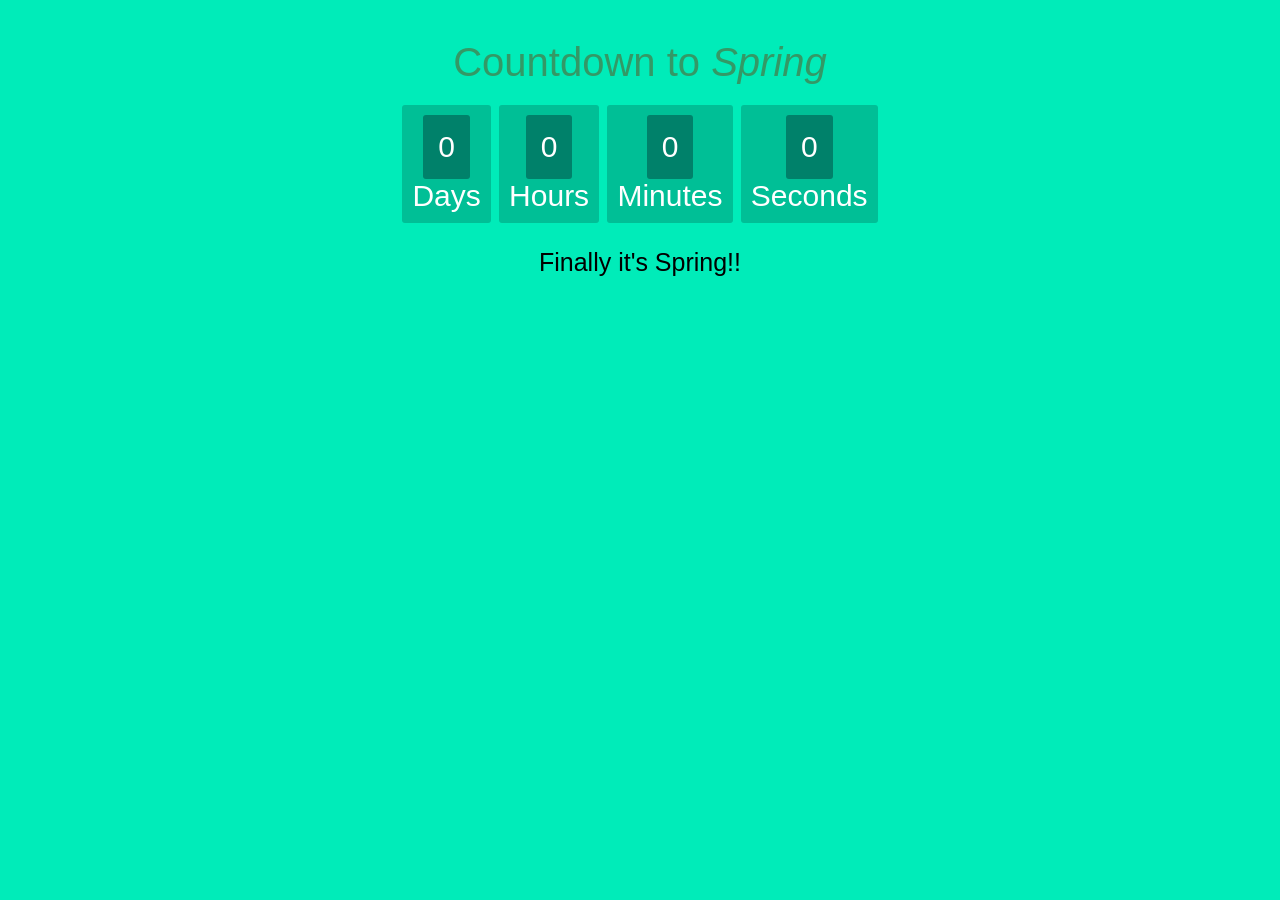
==== index.html @ 8e656f6f "Add files via upload" ====
<!DOCTYPE HTML>
<html>
<head>
<title> Countdown timer</title>
<meta name="viewport" content="width=device-width, initial-scale=1.0">


<style>
body{
    text-align: center;
    background: #00ECB9;
  font-family: sans-serif;
  font-weight: 100;
}
h1{
  color: #396;
  font-weight: 100;
  font-size: 40px;
  margin: 40px 0px 20px; z-index: 200;
}
 #clockdiv{
    font-family: sans-serif;
    color: #fff;
    display: inline-block;
    font-weight: 100;
    text-align: center;
    font-size: 30px;
}
#clockdiv > div{
    padding: 10px;
    border-radius: 3px;
    background: #00BF96;
    display: inline-block;
}
#clockdiv div > span{
    padding: 15px;
    border-radius: 3px;
    background: #00816A;
    display: inline-block;
}
smalltext{
    padding-top: 5px; 
    font-size: 16px; z-index: 50;
}

#demo{
font-size:25px;

animation: blinker 0.5s step-start infinite;
z-index: 200;
}


@keyframes blinker {
  50% {
    opacity: 0;
  }
}


</style>
</head>
<body>
<h1>Countdown to <em>Spring</em></h1>
<div id="clockdiv">
  <div>
    <span class="days" id="day"></span>
    <div class="smalltext">Days</div>
  </div>
  <div>
    <span class="hours" id="hour"></span>
    <div class="smalltext">Hours</div>
  </div>
  <div>
    <span class="minutes" id="minute"></span>
    <div class="smalltext">Minutes</div>
  </div>
  <div>
    <span class="seconds" id="second"></span>
    <div class="smalltext">Seconds</div>
  </div>
</div>
 <div> 
<p id="demo"></p>
  </div>
<script>
  
var deadline = new Date("20 mar, 2023 23:59:59").getTime();
  
var x = setInterval(function() {
  
var now = new Date().getTime();
var t = deadline - now;
var days = Math.floor(t / (1000 * 60 * 60 * 24));
var hours = Math.floor((t%(1000 * 60 * 60 * 24))/(1000 * 60 * 60));
var minutes = Math.floor((t % (1000 * 60 * 60)) / (1000 * 60));
var seconds = Math.floor((t % (1000 * 60)) / 1000);
document.getElementById("day").innerHTML =days ;
document.getElementById("hour").innerHTML =hours;
document.getElementById("minute").innerHTML = minutes; 
document.getElementById("second").innerHTML =seconds; 
if (t < 0) {
        clearInterval(x);
        document.getElementById("demo").innerHTML = "Finally it's Spring!!";
        document.getElementById("day").innerHTML ='0';
        document.getElementById("hour").innerHTML ='0';
        document.getElementById("minute").innerHTML ='0' ; 
        document.getElementById("second").innerHTML = '0'; }
}, 1000);
</script>
</body>
</html>
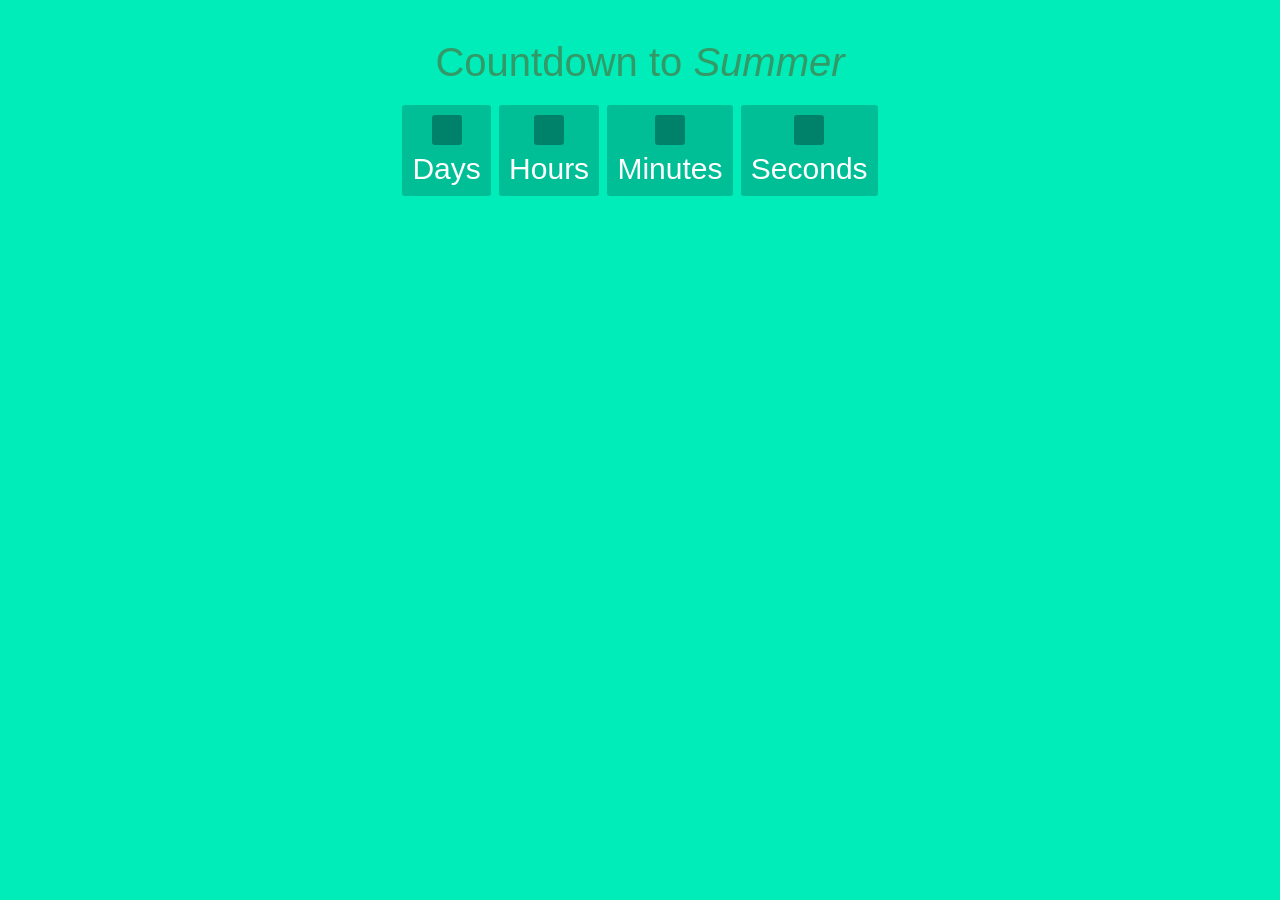
==== commit 7c2ca804: "Update index.html" ====
--- a/index.html
+++ b/index.html
@@ -61,7 +61,7 @@
 </style>
 </head>
 <body>
-<h1>Countdown to <em>Spring</em></h1>
+<h1>Countdown to <em>Summer</em></h1>
 <div id="clockdiv">
   <div>
     <span class="days" id="day"></span>
@@ -85,7 +85,7 @@
   </div>
 <script>
   
-var deadline = new Date("20 mar, 2023 23:59:59").getTime();
+var deadline = new Date("20 jun, 2023 23:59:59").getTime();
   
 var x = setInterval(function() {
   
@@ -109,4 +109,4 @@
 }, 1000);
 </script>
 </body>
-</html>+</html>
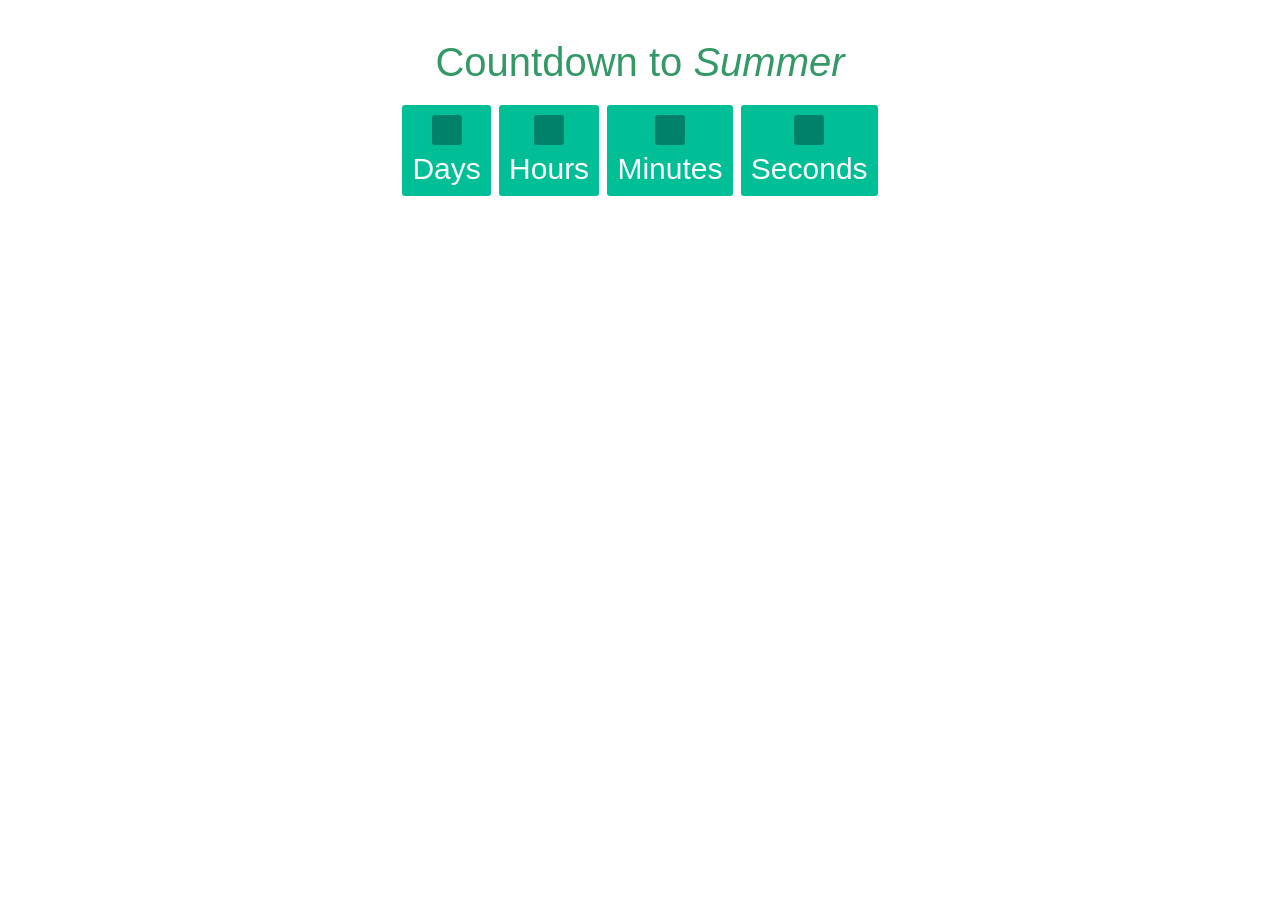
==== commit 93266dc6: "Update index.html" ====
--- a/index.html
+++ b/index.html
@@ -8,7 +8,7 @@
 <style>
 body{
     text-align: center;
-    background: #00ECB9;
+    background: transparent;
   font-family: sans-serif;
   font-weight: 100;
 }
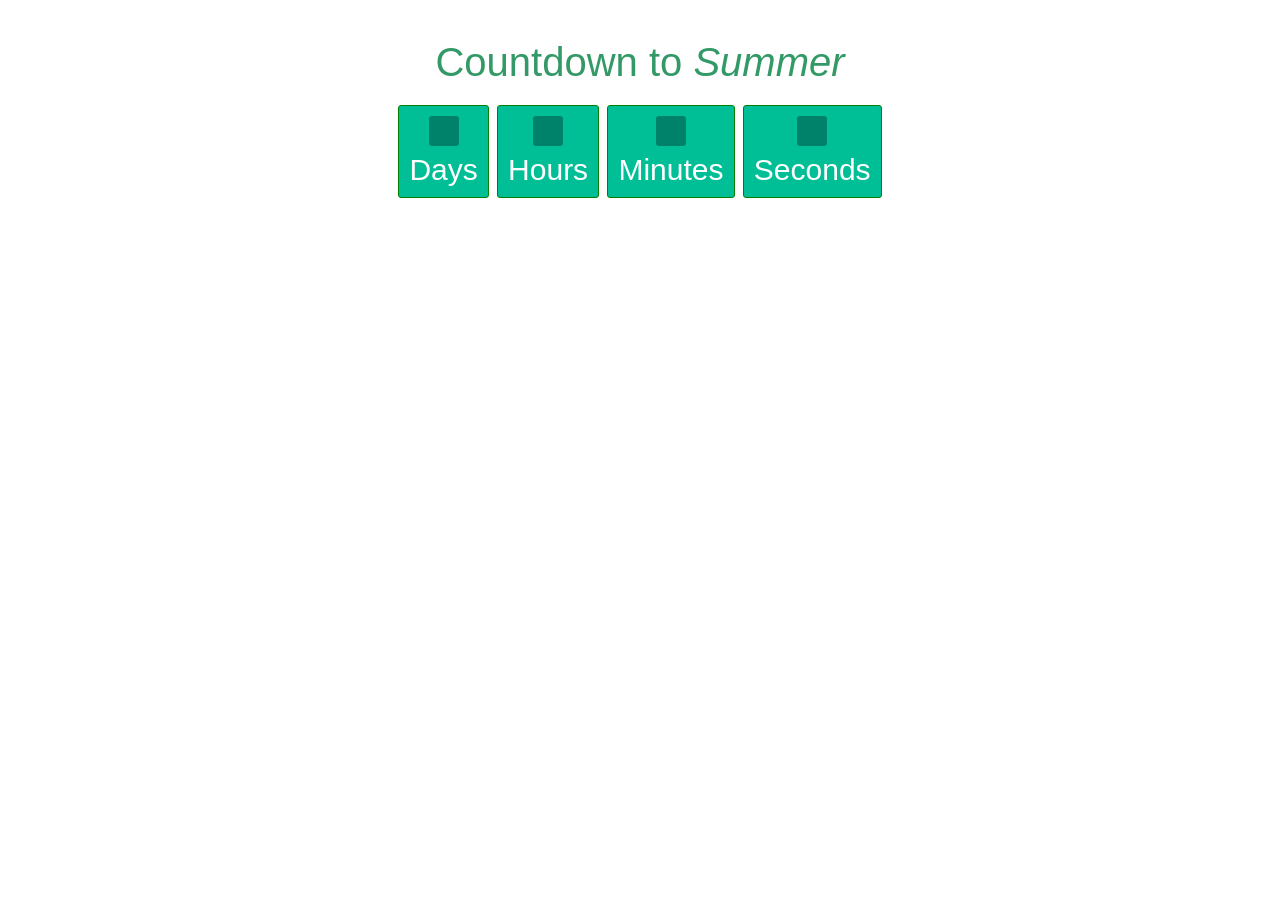
==== commit 5633b69a: "Update index.html" ====
--- a/index.html
+++ b/index.html
@@ -28,7 +28,7 @@
 }
 #clockdiv > div{
     padding: 10px;
-    border-radius: 3px;
+    border-radius: 3px; border:solid 1px green;
     background: #00BF96;
     display: inline-block;
 }
